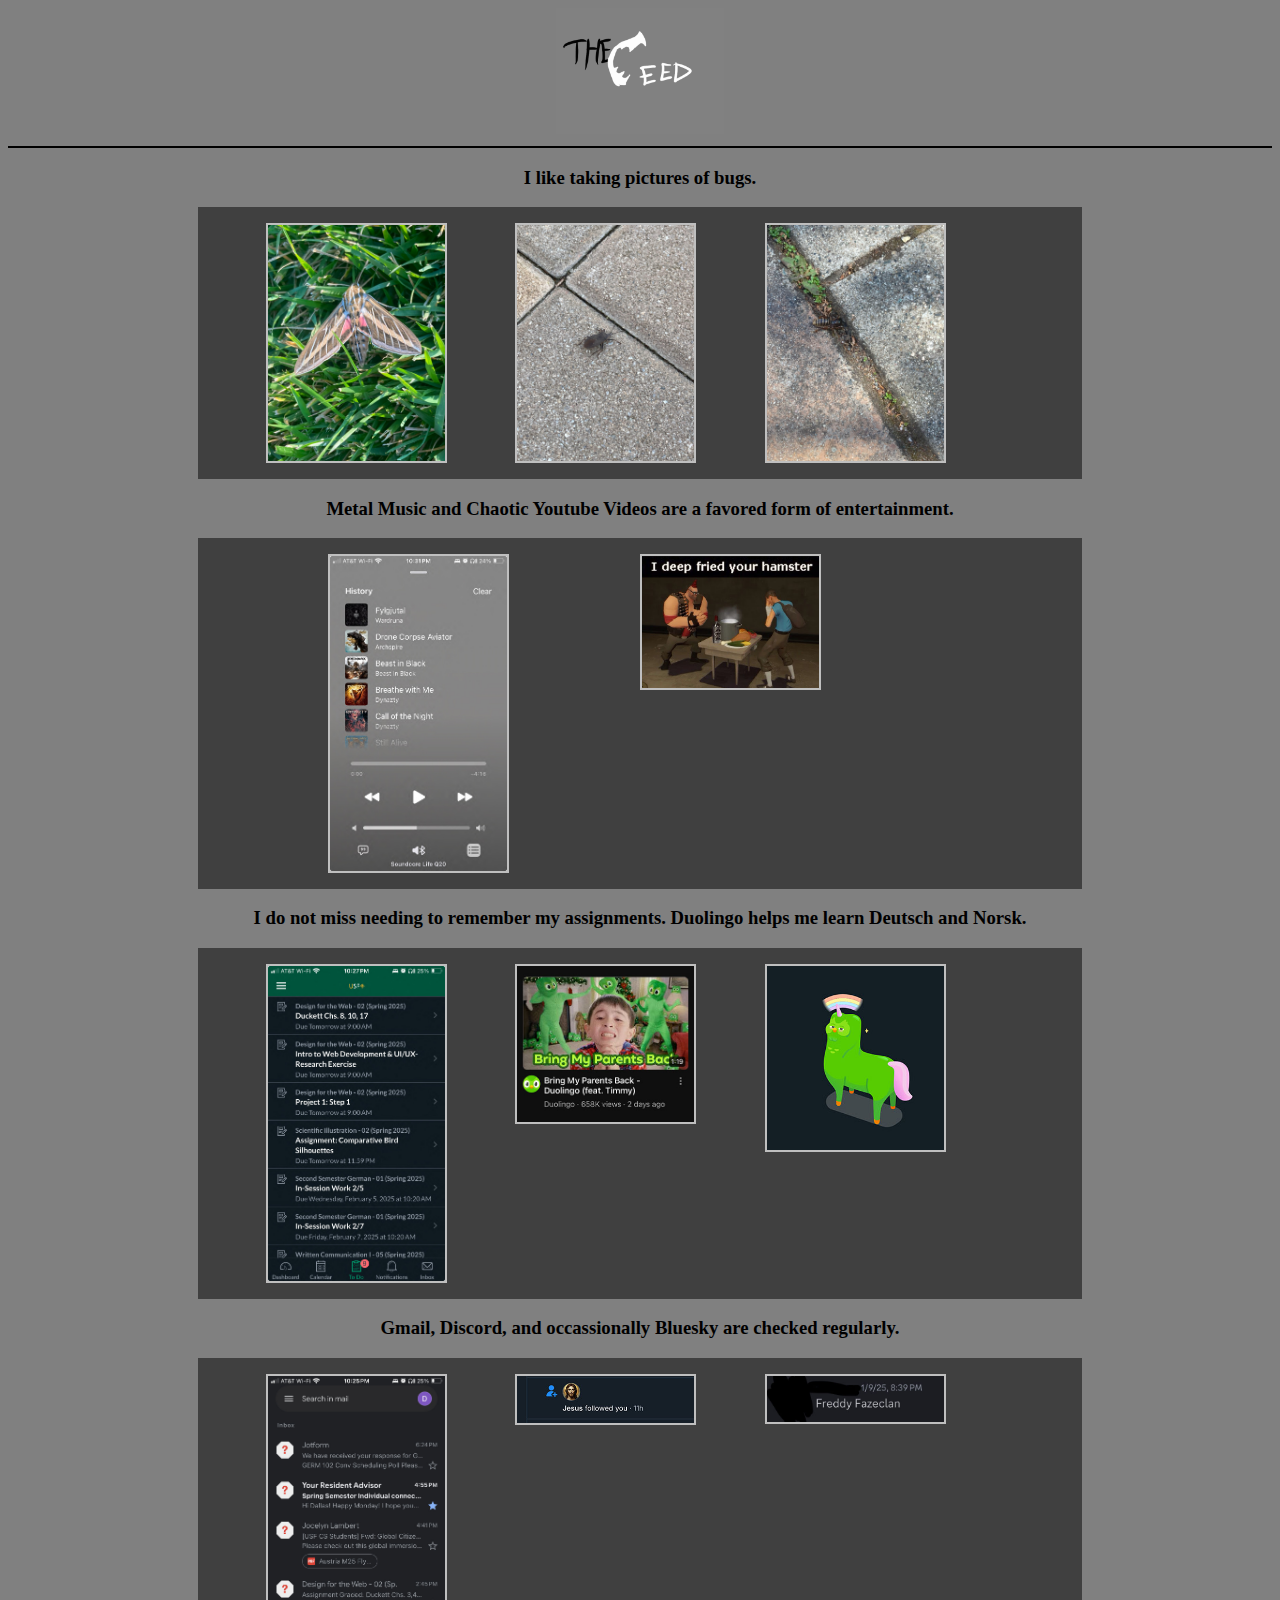
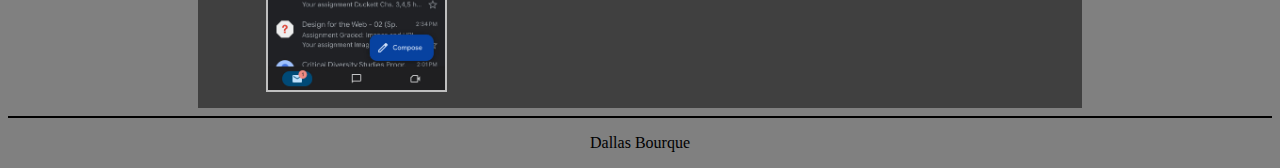
==== the-feed/the-feed.html @ 08eb0815 "Update the-feed.html" ====
<!doctype html>

<html lang="en">

<head>
    <meta charset="UTF-8">
    <link rel="stylesheet" href="css/the-feed.css" alt="return to home">
    <title></title>
</head>
<body>
    <nav>
        <a href="../index.html"><img src="../img/the_feed_gif.gif" alt="gif" width="168" height="126"></a>
        <hr>
    </nav>

    <h3>I like taking pictures of bugs.</h3>
    <article>
        <img src="../img/cool_bug1.jpg" alt="photo of a tigermoth with grass in the background" width="" height="">
        <img src="../img/cool_bug2.jpg" alt="photo of some kind of beetle against pavement" width="" height="">
        <img src="../img/cool_bug3.jpg" alt="photo of a Jerusalem Cricket running across concrete" width="" height=""> <br>
    </article>

    <h3>Metal Music and Chaotic Youtube Videos are a favored form of entertainment.</h3>
    <article>
        <img src="../img/music.jpg" alt="" width="" height="">
        <img src="../img/average_team_fortress_interaction.jpg" alt="" width="" height=""> <br>
    </article>

    <h3>I do not miss needing to remember my assignments. Duolingo helps me learn Deutsch and Norsk.</h3>
    <article>
        <img src="../img/canvas.jpg" alt="" width="" height="">
        <img src="../img/duo_the_orphan-maker.jpg" alt="" width="" height=""><!--stackable-->
        <img src="../img/duolingo.jpg" alt="" width="" height=""> <br><!--stackable-->
    </article>

    <h3>Gmail, Discord, and occassionally Bluesky are checked regularly.</h3>
    <article>
        <img src="../img/mail.jpg" alt="" width="" height="">
        <img src="../img/jesus.jpg" alt="" width="" height=""><!--stackable-->
        <img src="../img/freddyfazclan.jpg" alt="" width="" height=""> <br><!--stackable-->
    </article>

    <hr>

    <footer>
        <p>Dallas Bourque</p>
    </footer>

</body>            
</html>
---- the-feed/css/the-feed.css ----
body {
    background-color: grey;
    color: black;
    text-align: center;
    /*align-items: center;*/

    font-family: "Roboto Mono", serif;
    font-optical-sizing: auto;
    font-weight: 100;
    font-style: normal;
}

article{

    display: flex;
    flex: row;
    flex-wrap: nowrap;

    justify-content: space-evenly /*center*/;
    align-items: flex-start;
    width: 70%;

    background-color: hsl(0, 0%, 25%);

    margin-left: auto;
    margin-right: auto;
    padding-top: 1.25%;
    padding-bottom: 1.25%;

}

hr {
    height: 0px;
    border: 0px;
    border-top: 2px solid black;
}

article img { 
    max-width: 20%;
    border: 2px solid hsl(0, 0%, 75%);
}
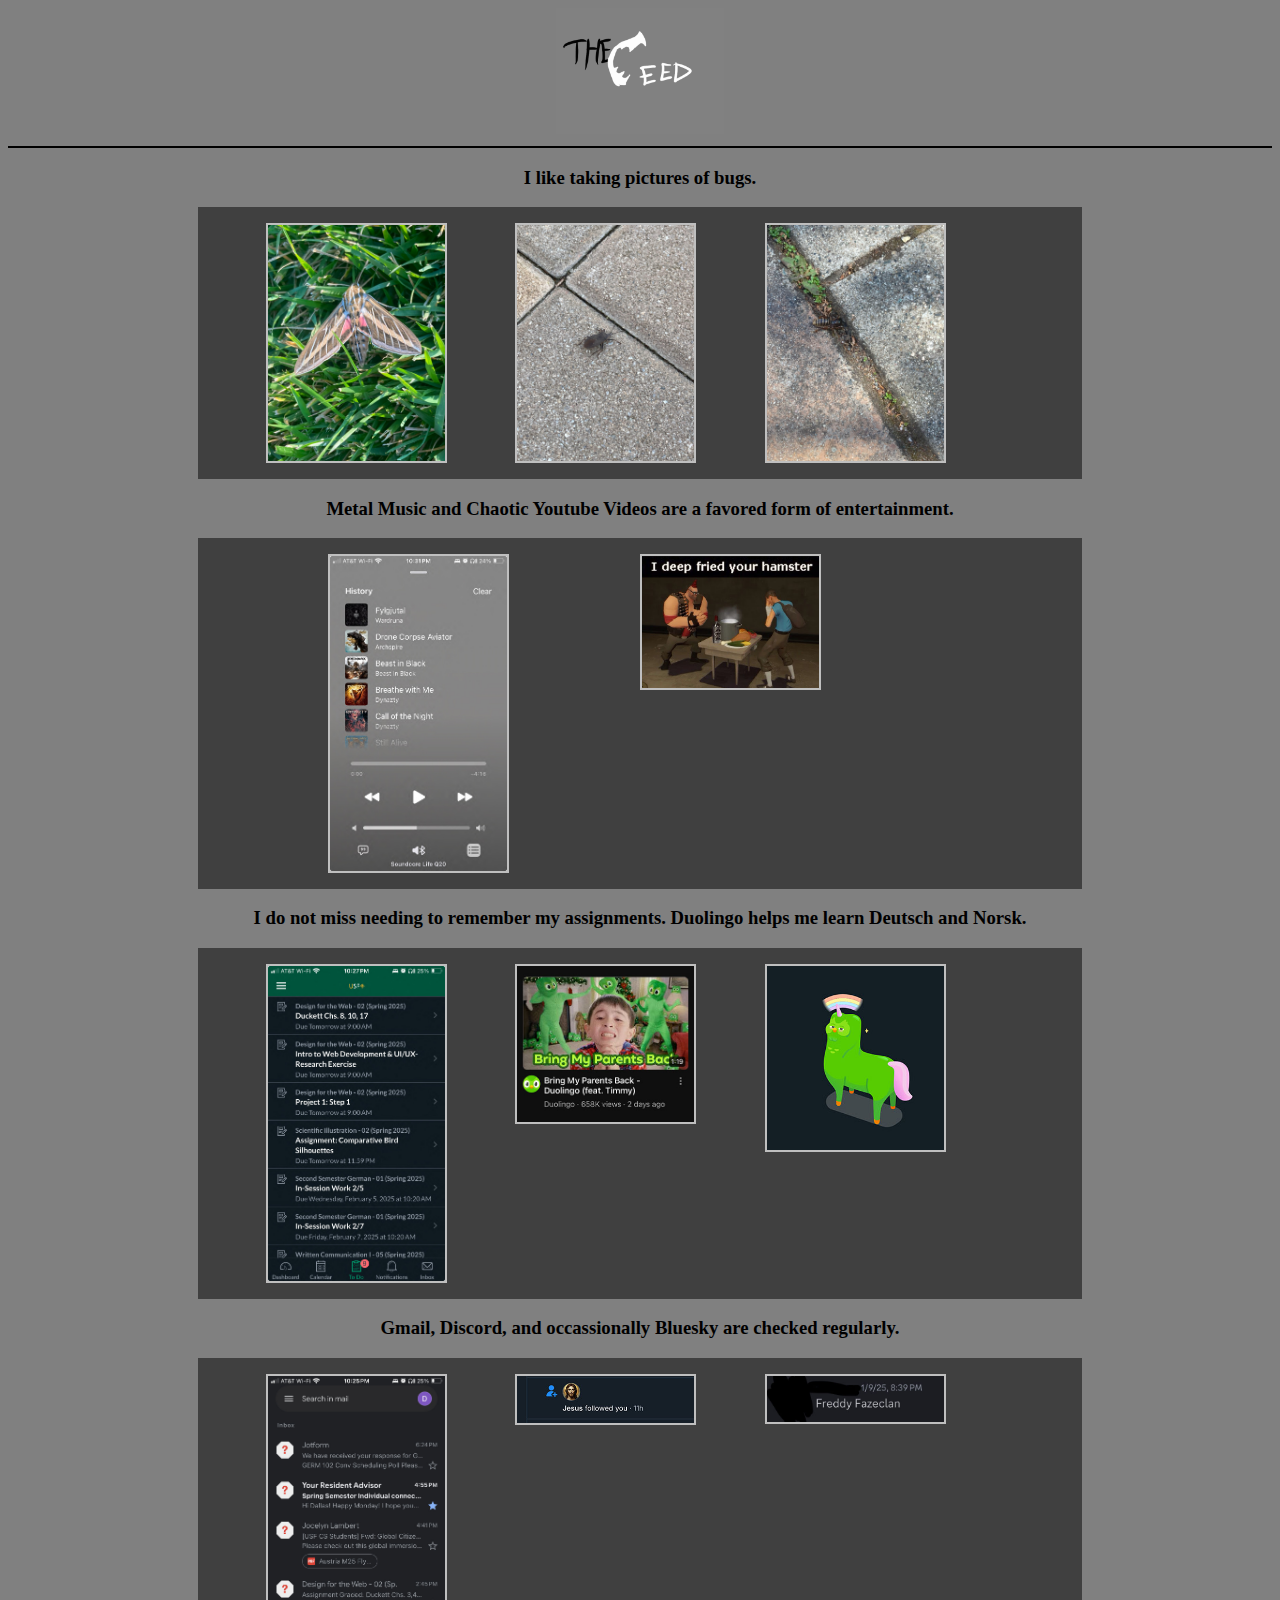
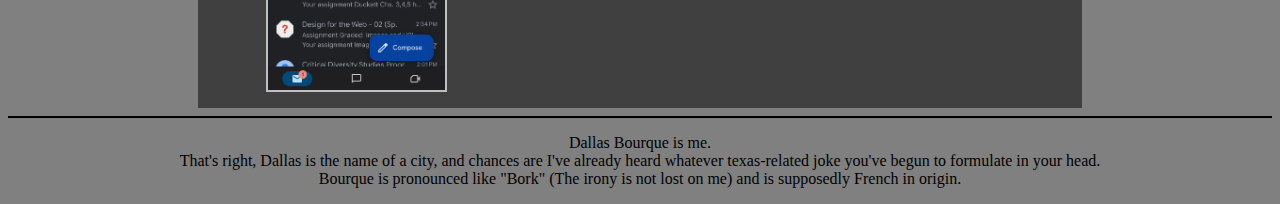
==== commit 267cdb6f: "Update the-feed.html" ====
--- a/the-feed/the-feed.html
+++ b/the-feed/the-feed.html
@@ -43,7 +43,9 @@
     <hr>
 
     <footer>
-        <p>Dallas Bourque</p>
+        <p>Dallas Bourque is me.
+        <br>That's right, Dallas is the name of a city, and chances are I've already heard whatever texas-related joke you've begun to formulate in your head.
+        <br>Bourque is pronounced like "Bork" (The irony is not lost on me) and is supposedly French in origin.</p>
     </footer>
 
 </body>            
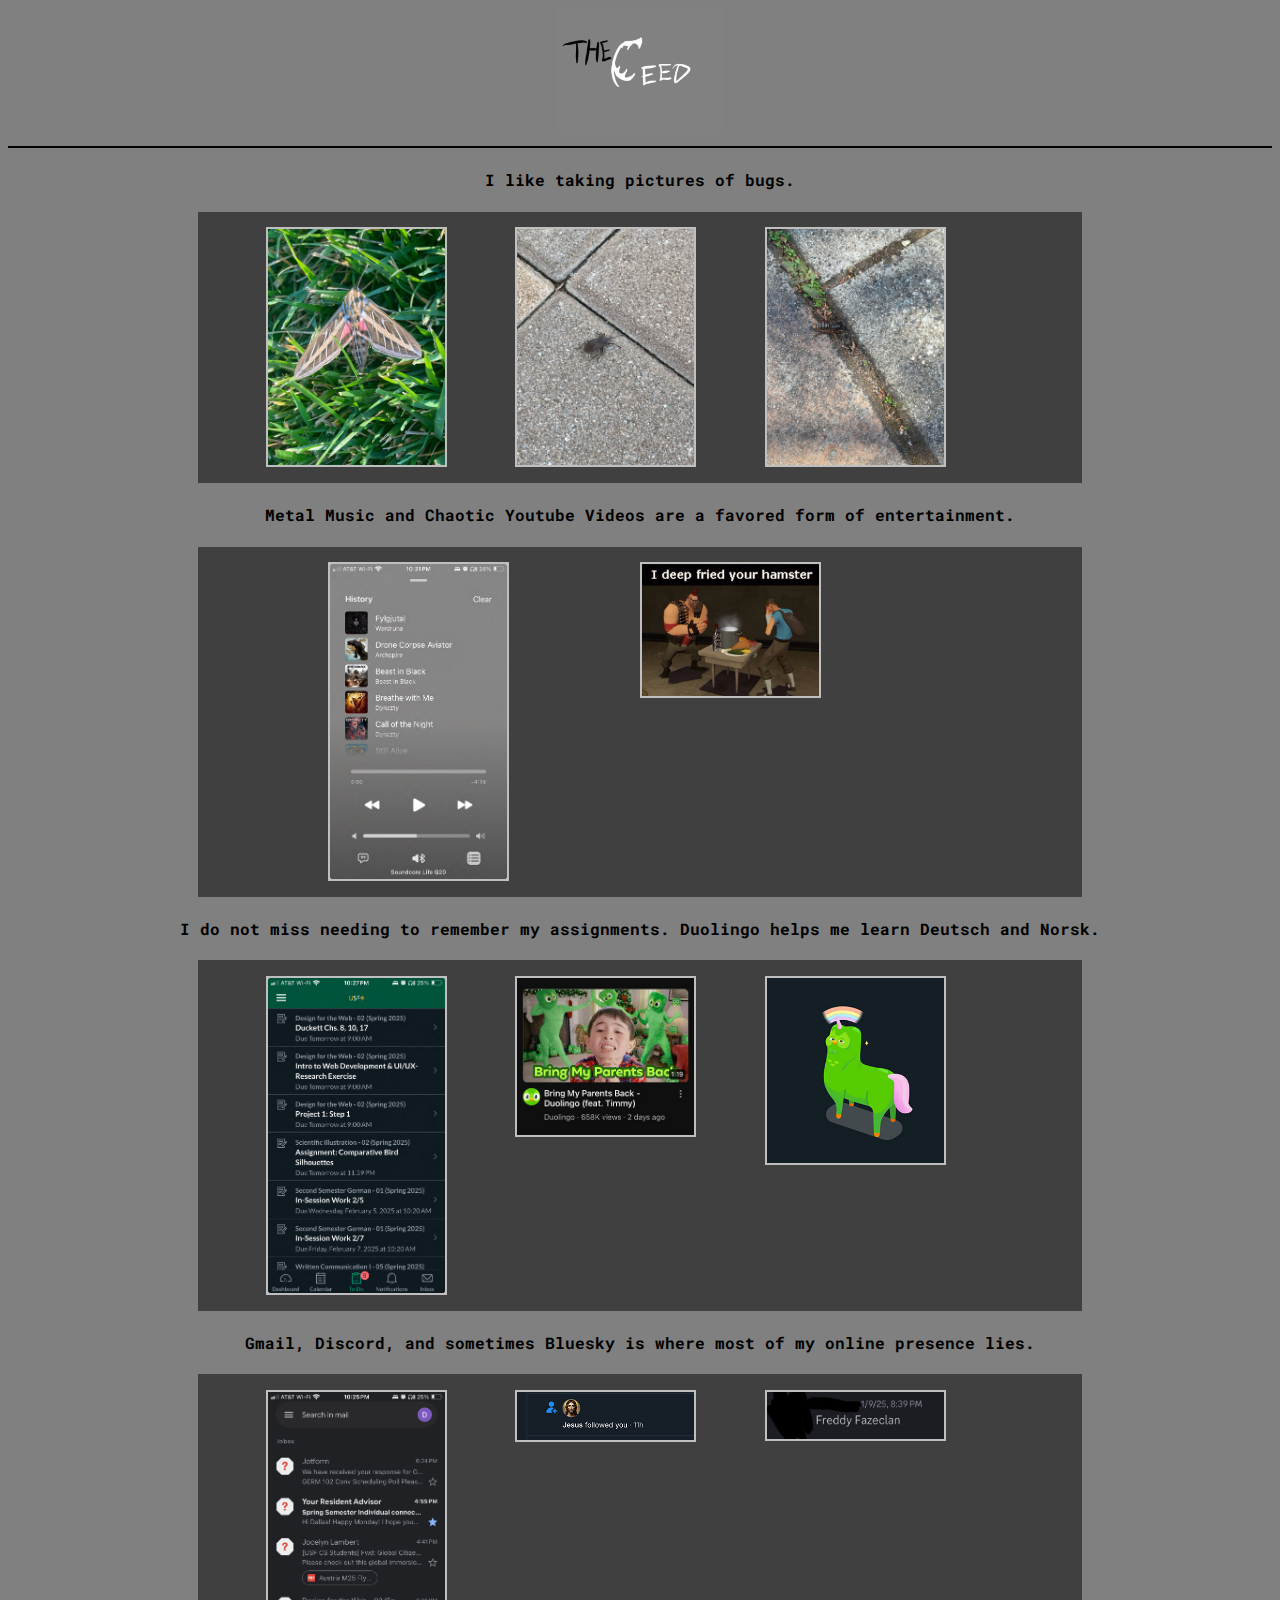
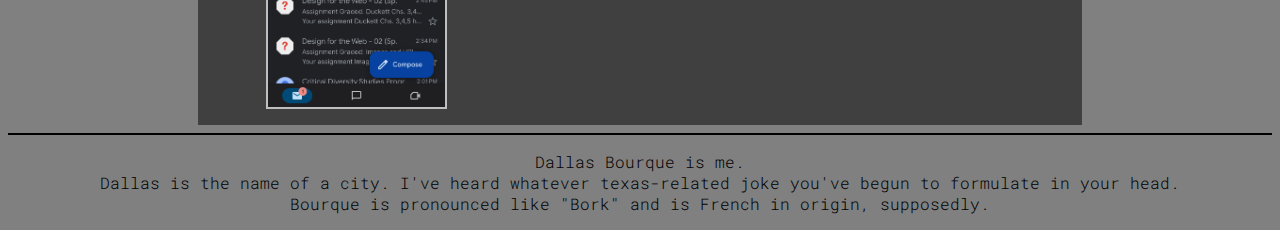
==== commit 20587d02: "messing with fonts" ====
--- a/the-feed/the-feed.html
+++ b/the-feed/the-feed.html
@@ -4,8 +4,9 @@
 
 <head>
     <meta charset="UTF-8">
-    <link rel="stylesheet" href="css/the-feed.css" alt="return to home">
-    <title></title>
+    <link rel="stylesheet" href="css/the-feed.css">
+    <link rel="stylesheet" href="https://fonts.googleapis.com/css2?family=Roboto+Mono:ital,wght@0,100..700;1,100..700&display=swap">
+    <title>THE FEED</title>
 </head>
 <body>
     <nav>
@@ -13,27 +14,27 @@
         <hr>
     </nav>
 
-    <h3>I like taking pictures of bugs.</h3>
+    <h4>I like taking pictures of bugs.</h4>
     <article>
         <img src="../img/cool_bug1.jpg" alt="photo of a tigermoth with grass in the background" width="" height="">
         <img src="../img/cool_bug2.jpg" alt="photo of some kind of beetle against pavement" width="" height="">
         <img src="../img/cool_bug3.jpg" alt="photo of a Jerusalem Cricket running across concrete" width="" height=""> <br>
     </article>
 
-    <h3>Metal Music and Chaotic Youtube Videos are a favored form of entertainment.</h3>
+    <h4>Metal Music and Chaotic Youtube Videos are a favored form of entertainment.</h4>
     <article>
         <img src="../img/music.jpg" alt="" width="" height="">
         <img src="../img/average_team_fortress_interaction.jpg" alt="" width="" height=""> <br>
     </article>
 
-    <h3>I do not miss needing to remember my assignments. Duolingo helps me learn Deutsch and Norsk.</h3>
+    <h4>I do not miss needing to remember my assignments. Duolingo helps me learn Deutsch and Norsk.</h4>
     <article>
         <img src="../img/canvas.jpg" alt="" width="" height="">
         <img src="../img/duo_the_orphan-maker.jpg" alt="" width="" height=""><!--stackable-->
         <img src="../img/duolingo.jpg" alt="" width="" height=""> <br><!--stackable-->
     </article>
 
-    <h3>Gmail, Discord, and occassionally Bluesky are checked regularly.</h3>
+    <h4>Gmail, Discord, and sometimes Bluesky is where most of my online presence lies.</h4>
     <article>
         <img src="../img/mail.jpg" alt="" width="" height="">
         <img src="../img/jesus.jpg" alt="" width="" height=""><!--stackable-->
@@ -44,8 +45,8 @@
 
     <footer>
         <p>Dallas Bourque is me.
-        <br>That's right, Dallas is the name of a city, and chances are I've already heard whatever texas-related joke you've begun to formulate in your head.
-        <br>Bourque is pronounced like "Bork" (The irony is not lost on me) and is supposedly French in origin.</p>
+        <br>Dallas is the name of a city. I've  heard whatever texas-related joke you've begun to formulate in your head.
+        <br>Bourque is pronounced like "Bork" and is French in origin, supposedly.</p>
     </footer>
 
 </body>            
--- a/the-feed/css/the-feed.css
+++ b/the-feed/css/the-feed.css
@@ -7,7 +7,7 @@
 
     font-family: "Roboto Mono", serif;
     font-optical-sizing: auto;
-    font-weight: 100;
+    font-weight: 300;
     font-style: normal;
 }
 
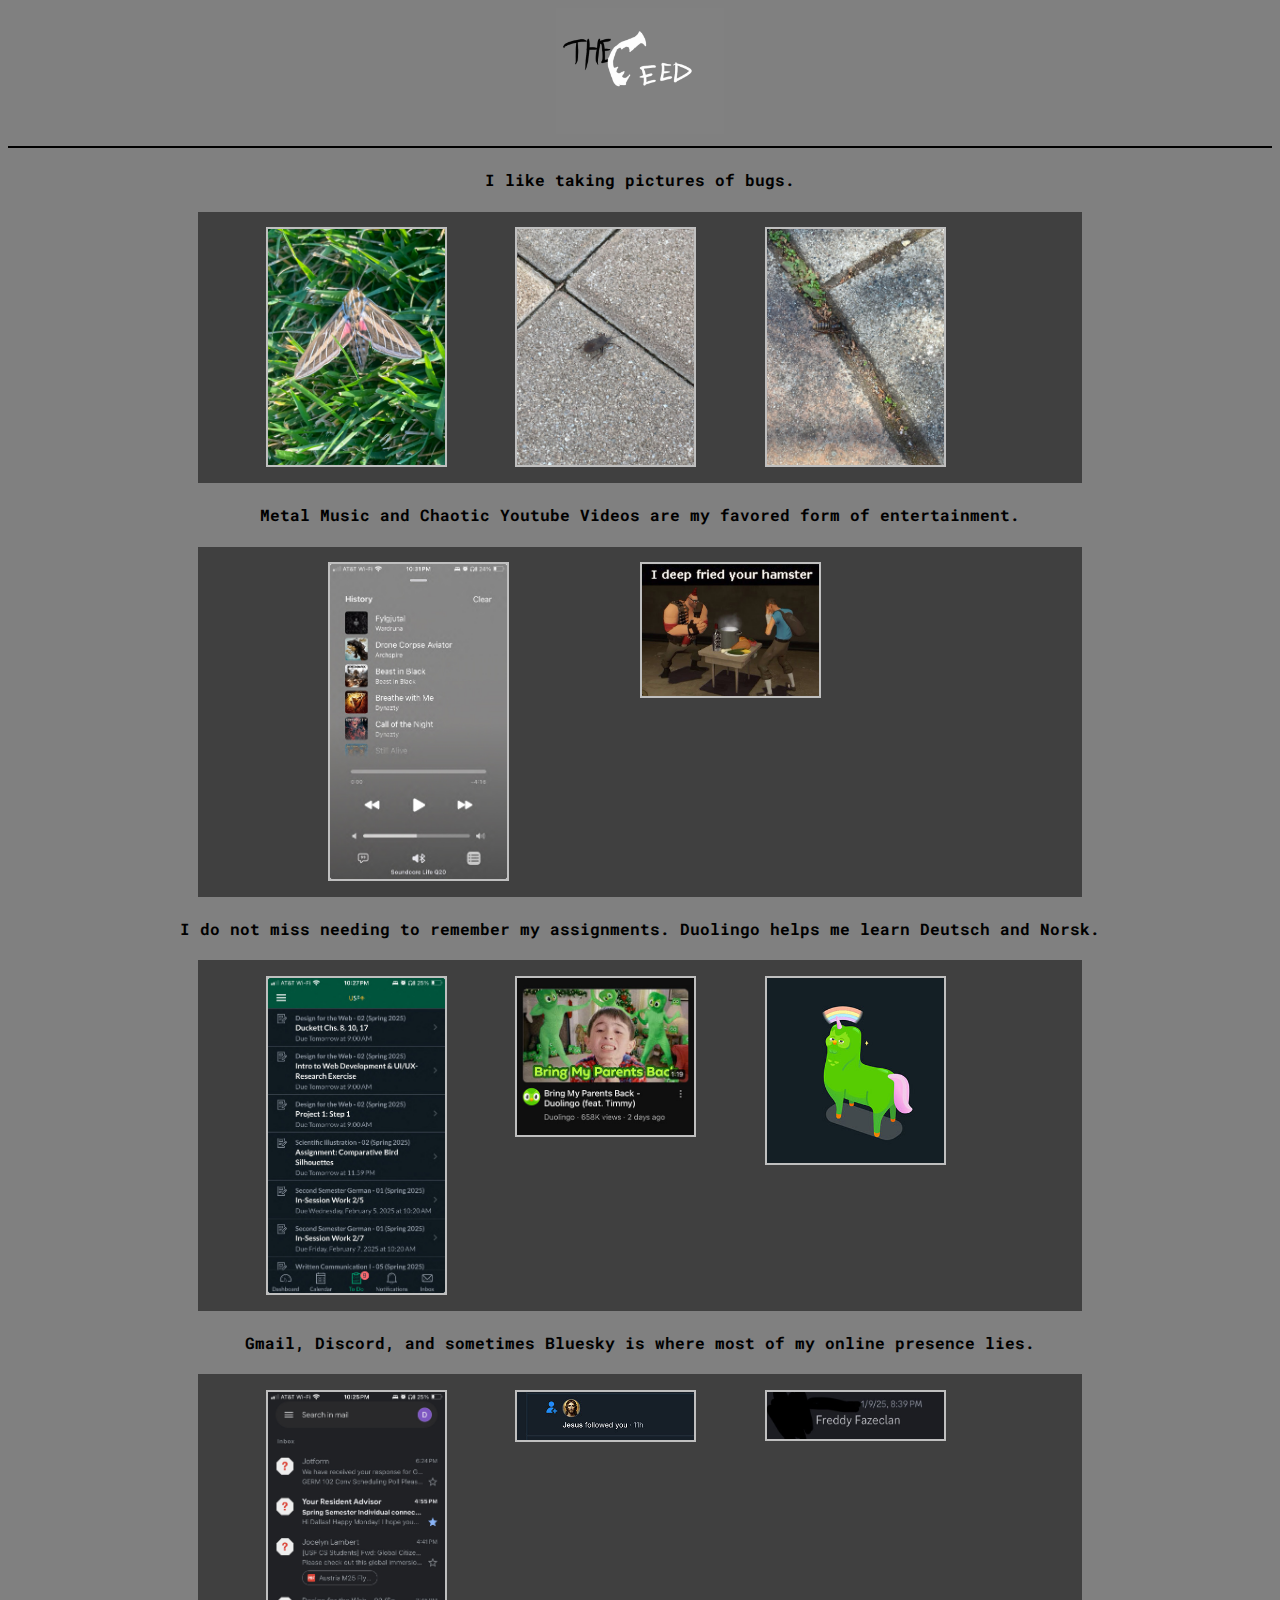
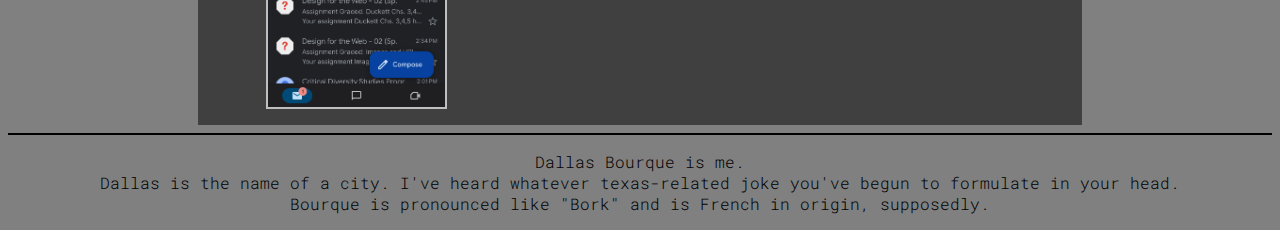
==== commit e49ca0c4: "Update the-feed.html" ====
--- a/the-feed/the-feed.html
+++ b/the-feed/the-feed.html
@@ -21,7 +21,7 @@
         <img src="../img/cool_bug3.jpg" alt="photo of a Jerusalem Cricket running across concrete" width="" height=""> <br>
     </article>
 
-    <h4>Metal Music and Chaotic Youtube Videos are a favored form of entertainment.</h4>
+    <h4>Metal Music and Chaotic Youtube Videos are my favored form of entertainment.</h4>
     <article>
         <img src="../img/music.jpg" alt="" width="" height="">
         <img src="../img/average_team_fortress_interaction.jpg" alt="" width="" height=""> <br>
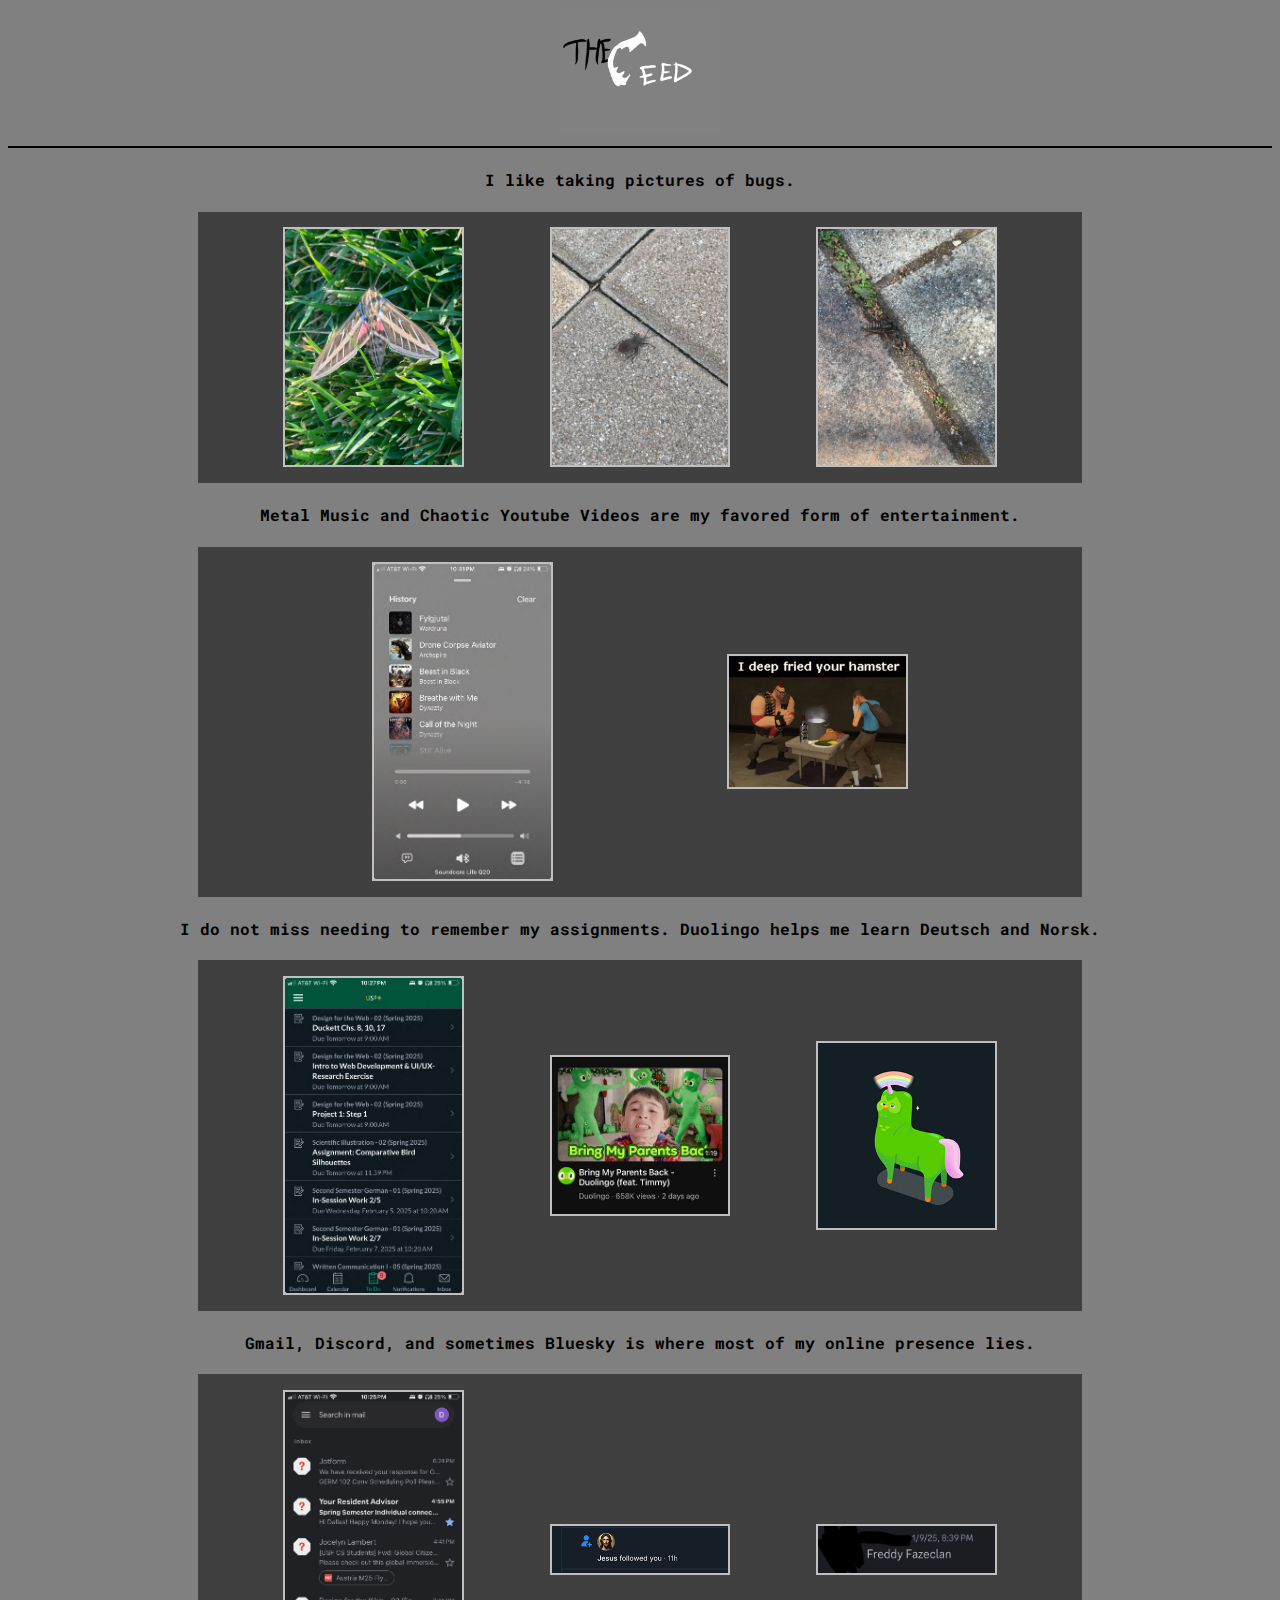
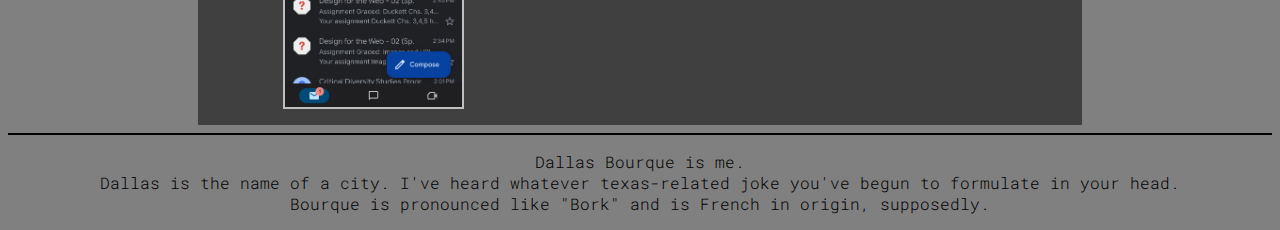
==== commit 7801d989: "fixed alignment issues" ====
--- a/the-feed/the-feed.html
+++ b/the-feed/the-feed.html
@@ -18,27 +18,27 @@
     <article>
         <img src="../img/cool_bug1.jpg" alt="photo of a tigermoth with grass in the background" width="" height="">
         <img src="../img/cool_bug2.jpg" alt="photo of some kind of beetle against pavement" width="" height="">
-        <img src="../img/cool_bug3.jpg" alt="photo of a Jerusalem Cricket running across concrete" width="" height=""> <br>
+        <img src="../img/cool_bug3.jpg" alt="photo of a Jerusalem Cricket running across concrete" width="" height="">
     </article>
 
     <h4>Metal Music and Chaotic Youtube Videos are my favored form of entertainment.</h4>
     <article>
         <img src="../img/music.jpg" alt="" width="" height="">
-        <img src="../img/average_team_fortress_interaction.jpg" alt="" width="" height=""> <br>
+        <img src="../img/average_team_fortress_interaction.jpg" alt="" width="" height="">
     </article>
 
     <h4>I do not miss needing to remember my assignments. Duolingo helps me learn Deutsch and Norsk.</h4>
     <article>
         <img src="../img/canvas.jpg" alt="" width="" height="">
         <img src="../img/duo_the_orphan-maker.jpg" alt="" width="" height=""><!--stackable-->
-        <img src="../img/duolingo.jpg" alt="" width="" height=""> <br><!--stackable-->
+        <img src="../img/duolingo.jpg" alt="" width="" height=""> <!--stackable-->
     </article>
 
     <h4>Gmail, Discord, and sometimes Bluesky is where most of my online presence lies.</h4>
     <article>
         <img src="../img/mail.jpg" alt="" width="" height="">
         <img src="../img/jesus.jpg" alt="" width="" height=""><!--stackable-->
-        <img src="../img/freddyfazclan.jpg" alt="" width="" height=""> <br><!--stackable-->
+        <img src="../img/freddyfazclan.jpg" alt="" width="" height=""><!--stackable-->
     </article>
 
     <hr>
--- a/the-feed/css/the-feed.css
+++ b/the-feed/css/the-feed.css
@@ -11,14 +11,14 @@
     font-style: normal;
 }
 
-article{
+article {
 
     display: flex;
-    flex: row;
+    /*flex: row;*/
     flex-wrap: nowrap;
 
     justify-content: space-evenly /*center*/;
-    align-items: flex-start;
+    align-items: center;
     width: 70%;
 
     background-color: hsl(0, 0%, 25%);
@@ -30,13 +30,13 @@
 
 }
 
+article img { 
+    max-width: 20%;
+    border: 2px solid hsl(0, 0%, 75%);
+}
+
 hr {
     height: 0px;
     border: 0px;
     border-top: 2px solid black;
-}
-
-article img { 
-    max-width: 20%;
-    border: 2px solid hsl(0, 0%, 75%);
 }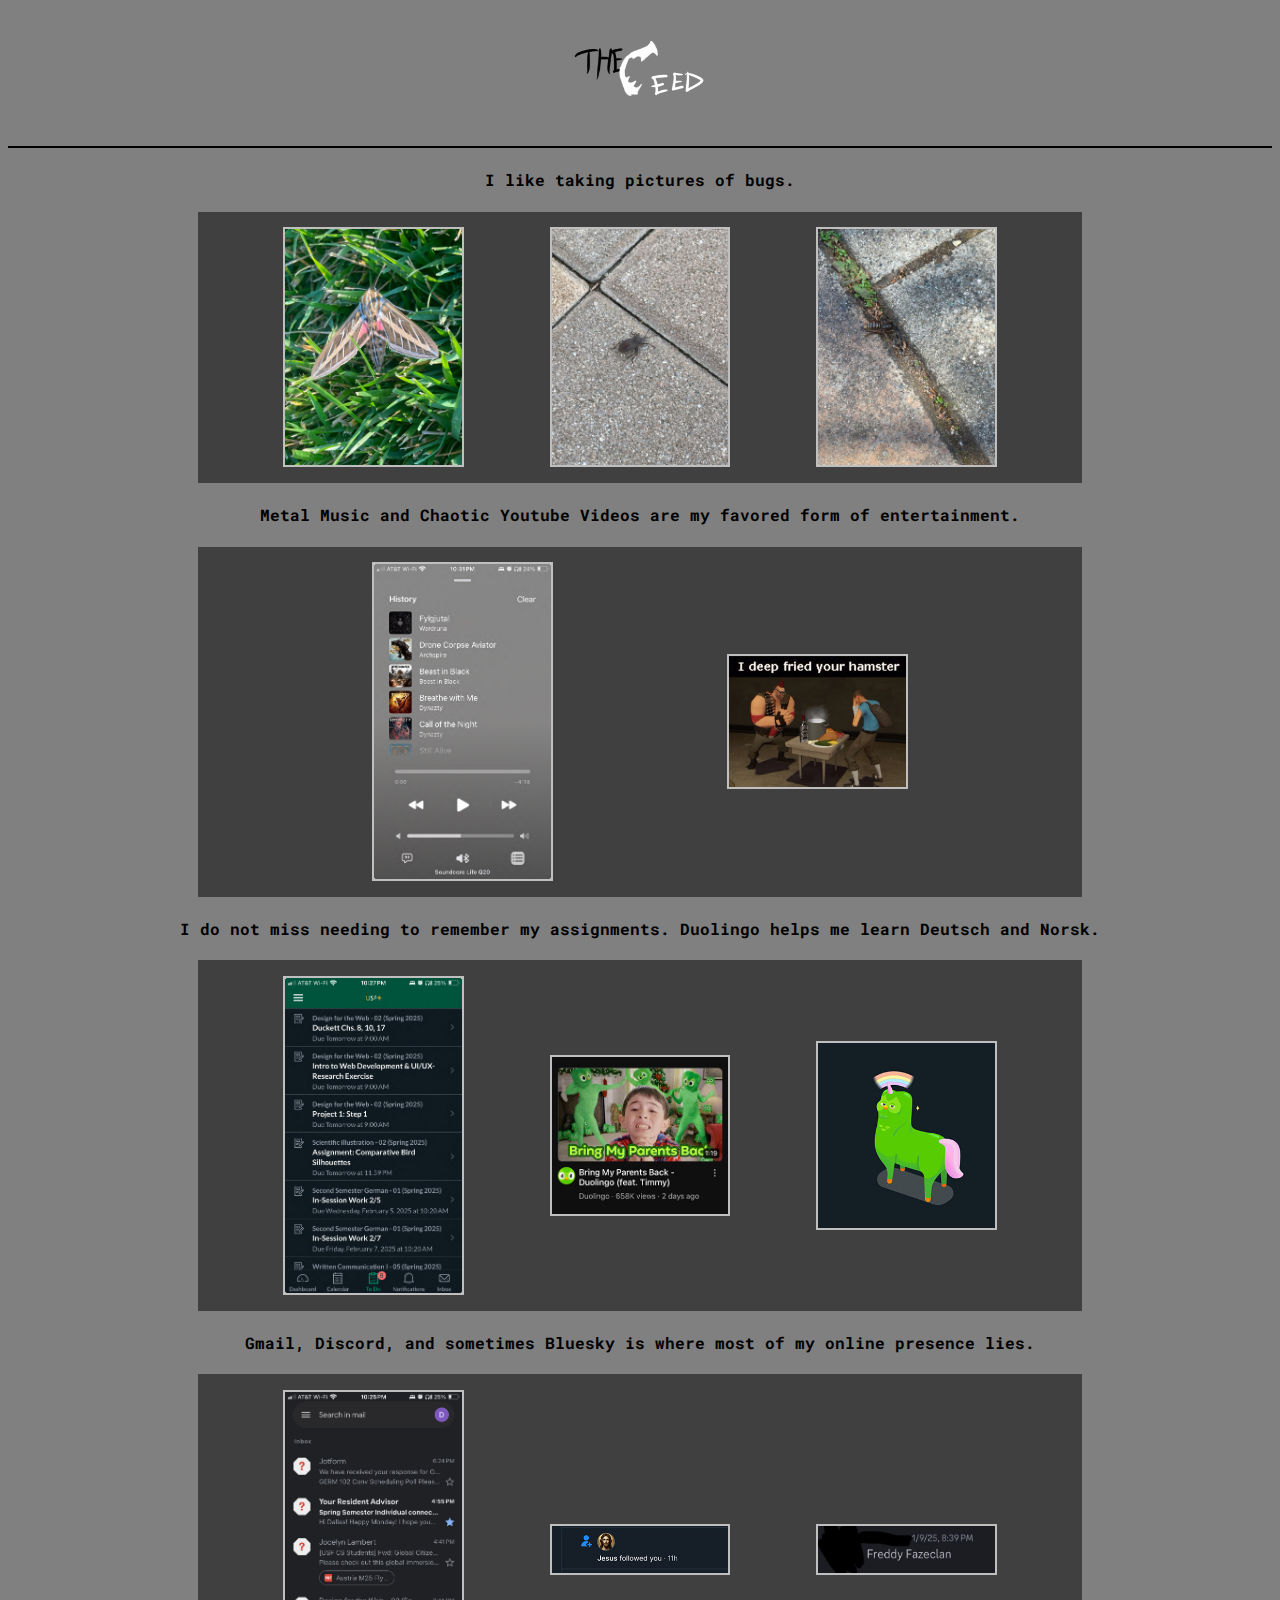
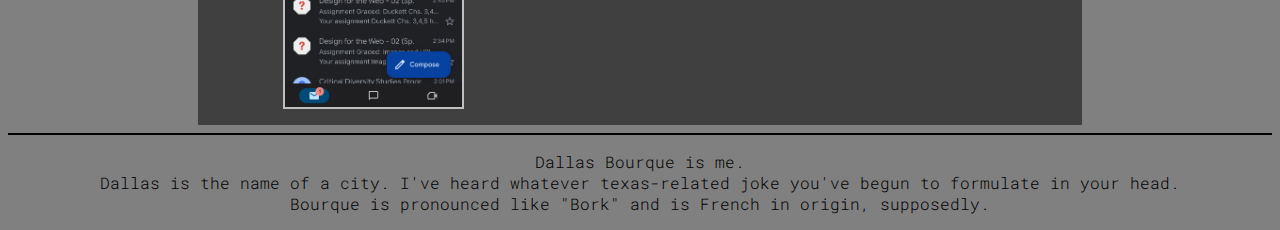
==== commit 0962355e: "hopefully final" ====
--- a/the-feed/the-feed.html
+++ b/the-feed/the-feed.html
@@ -10,7 +10,7 @@
 </head>
 <body>
     <nav>
-        <a href="../index.html"><img src="../img/the_feed_gif.gif" alt="gif" width="168" height="126"></a>
+        <a href="../index.html"><img src="../img/the_feed_gif_v2.gif" alt="gif of the 'f' in 'Feed' eating the rest of the letters" width="168" height="126"></a>
         <hr>
     </nav>
 
@@ -23,22 +23,22 @@
 
     <h4>Metal Music and Chaotic Youtube Videos are my favored form of entertainment.</h4>
     <article>
-        <img src="../img/music.jpg" alt="" width="" height="">
-        <img src="../img/average_team_fortress_interaction.jpg" alt="" width="" height="">
+        <img src="../img/music.jpg" alt="screenshot of my apple music history" width="" height="">
+        <img src="../img/average_team_fortress_interaction.jpg" alt="youtube video thumbnail that implies that the heavy weapons guy boiled the scout tf2's hamster" width="" height="">
     </article>
 
     <h4>I do not miss needing to remember my assignments. Duolingo helps me learn Deutsch and Norsk.</h4>
     <article>
-        <img src="../img/canvas.jpg" alt="" width="" height="">
-        <img src="../img/duo_the_orphan-maker.jpg" alt="" width="" height=""><!--stackable-->
-        <img src="../img/duolingo.jpg" alt="" width="" height=""> <!--stackable-->
+        <img src="../img/canvas.jpg" alt="screenshot of my canvas dashboard" width="" height="">
+        <img src="../img/duo_the_orphan-maker.jpg" alt="" width="duolingo video thumbnail on youtube" height="">
+        <img src="../img/duolingo.jpg" alt="Dou the owl as a unicorn" width="" height="">
     </article>
 
     <h4>Gmail, Discord, and sometimes Bluesky is where most of my online presence lies.</h4>
     <article>
-        <img src="../img/mail.jpg" alt="" width="" height="">
-        <img src="../img/jesus.jpg" alt="" width="" height=""><!--stackable-->
-        <img src="../img/freddyfazclan.jpg" alt="" width="" height=""><!--stackable-->
+        <img src="../img/mail.jpg" alt="screenshot of my gmail" width="" height="">
+        <img src="../img/jesus.jpg" alt="screenshot of Jesus Christ following me on Bluesky" width="" height="">
+        <img src="../img/freddyfazclan.jpg" alt="screenshot of an unknown discord user saying 'freddy fazeclan" width="" height="">
     </article>
 
     <hr>
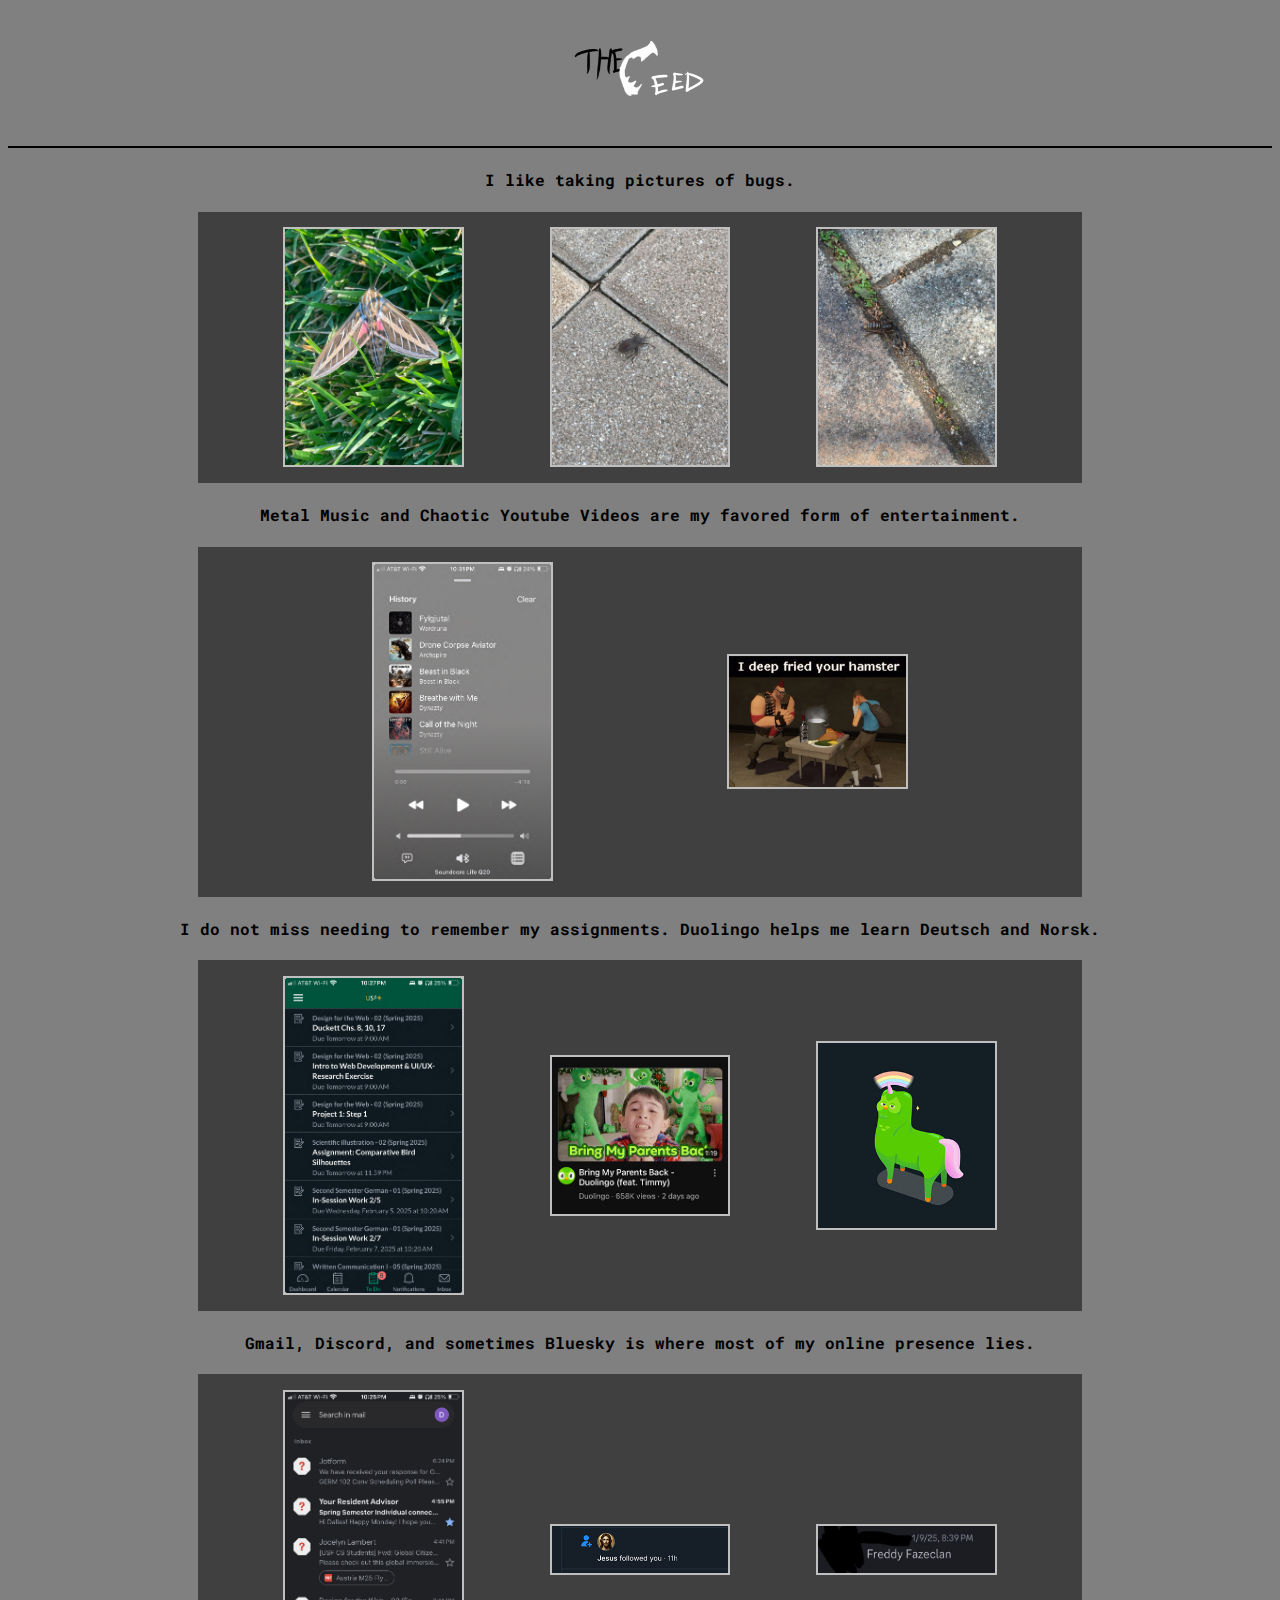
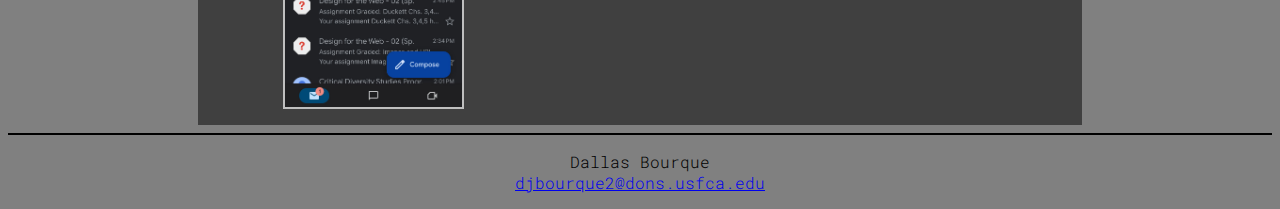
==== commit aa305c48: "Update the-feed.html" ====
--- a/the-feed/the-feed.html
+++ b/the-feed/the-feed.html
@@ -44,9 +44,8 @@
     <hr>
 
     <footer>
-        <p>Dallas Bourque is me.
-        <br>Dallas is the name of a city. I've  heard whatever texas-related joke you've begun to formulate in your head.
-        <br>Bourque is pronounced like "Bork" and is French in origin, supposedly.</p>
+        <p>Dallas Bourque
+        <br><a href="mailto:djbourque2@dons.usfca.edu">djbourque2@dons.usfca.edu</a></p>
     </footer>
 
 </body>            
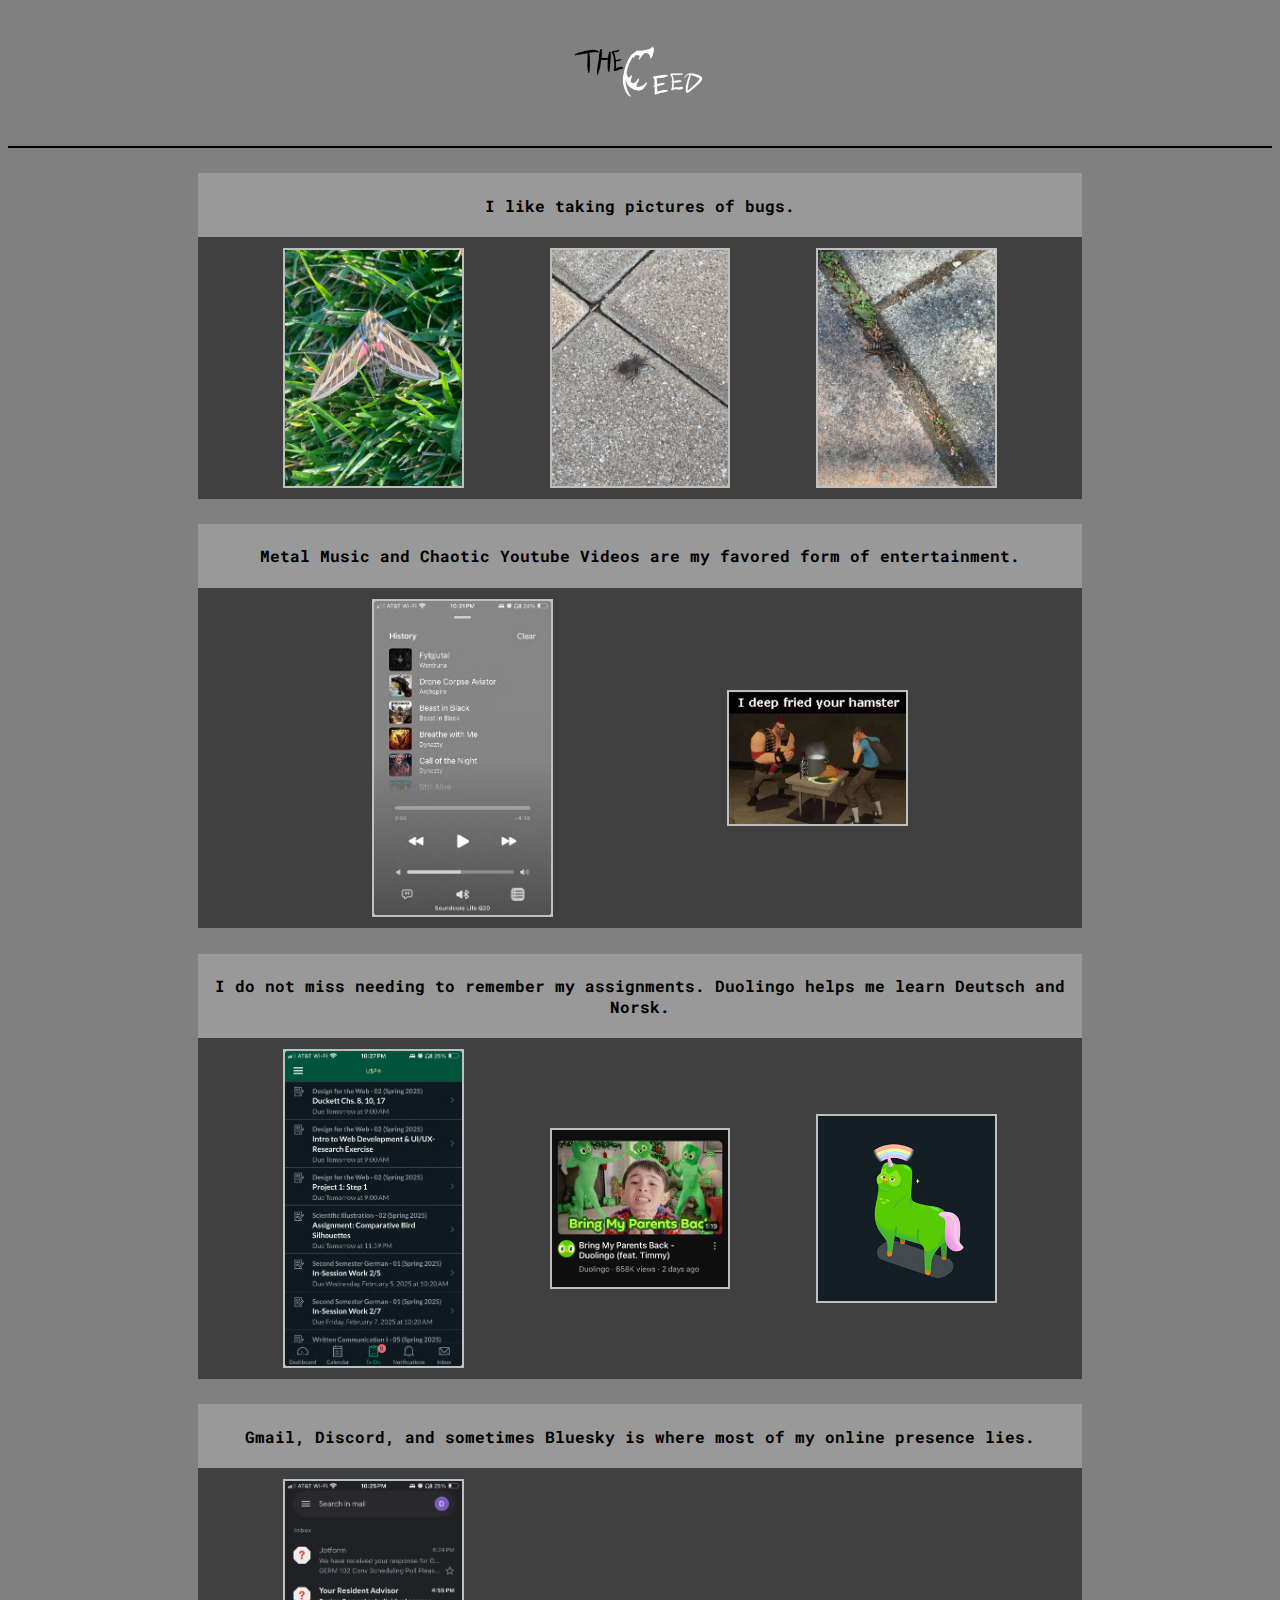
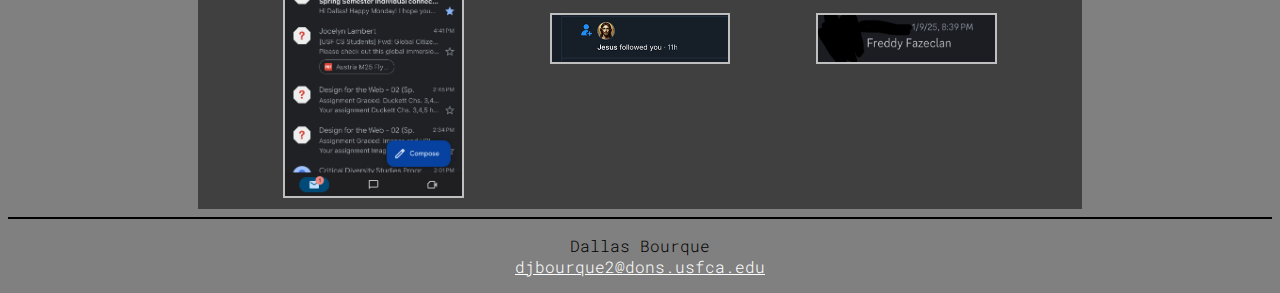
==== commit f6278978: "added clarity" ====
--- a/the-feed/the-feed.html
+++ b/the-feed/the-feed.html
@@ -14,32 +14,40 @@
         <hr>
     </nav>
 
-    <h4>I like taking pictures of bugs.</h4>
-    <article>
-        <img src="../img/cool_bug1.jpg" alt="photo of a tigermoth with grass in the background" width="" height="">
-        <img src="../img/cool_bug2.jpg" alt="photo of some kind of beetle against pavement" width="" height="">
-        <img src="../img/cool_bug3.jpg" alt="photo of a Jerusalem Cricket running across concrete" width="" height="">
-    </article>
+    <div>
+        <h4>I like taking pictures of bugs.</h4>
+        <article>
+            <img src="../img/cool_bug1.jpg" alt="photo of a tigermoth with grass in the background" width="" height="">
+            <img src="../img/cool_bug2.jpg" alt="photo of some kind of beetle against pavement" width="" height="">
+            <img src="../img/cool_bug3.jpg" alt="photo of a Jerusalem Cricket running across concrete" width="" height="">
+        </article>
+    </div>
 
-    <h4>Metal Music and Chaotic Youtube Videos are my favored form of entertainment.</h4>
-    <article>
-        <img src="../img/music.jpg" alt="screenshot of my apple music history" width="" height="">
-        <img src="../img/average_team_fortress_interaction.jpg" alt="youtube video thumbnail that implies that the heavy weapons guy boiled the scout tf2's hamster" width="" height="">
-    </article>
+    <div>
+        <h4>Metal Music and Chaotic Youtube Videos are my favored form of entertainment.</h4>
+        <article>
+            <img src="../img/music.jpg" alt="screenshot of my apple music history" width="" height="">
+            <img src="../img/average_team_fortress_interaction.jpg" alt="youtube video thumbnail that implies that the heavy weapons guy boiled the scout tf2's hamster" width="" height="">
+        </article>
+    </div>
 
-    <h4>I do not miss needing to remember my assignments. Duolingo helps me learn Deutsch and Norsk.</h4>
-    <article>
-        <img src="../img/canvas.jpg" alt="screenshot of my canvas dashboard" width="" height="">
-        <img src="../img/duo_the_orphan-maker.jpg" alt="" width="duolingo video thumbnail on youtube" height="">
-        <img src="../img/duolingo.jpg" alt="Dou the owl as a unicorn" width="" height="">
-    </article>
+    <div>
+        <h4>I do not miss needing to remember my assignments. Duolingo helps me learn Deutsch and Norsk.</h4>
+        <article>
+            <img src="../img/canvas.jpg" alt="screenshot of my canvas dashboard" width="" height="">
+            <img src="../img/duo_the_orphan-maker.jpg" alt="" width="duolingo video thumbnail on youtube" height="">
+            <img src="../img/duolingo.jpg" alt="Dou the owl as a unicorn" width="" height="">
+        </article>
+    </div>
 
-    <h4>Gmail, Discord, and sometimes Bluesky is where most of my online presence lies.</h4>
-    <article>
-        <img src="../img/mail.jpg" alt="screenshot of my gmail" width="" height="">
-        <img src="../img/jesus.jpg" alt="screenshot of Jesus Christ following me on Bluesky" width="" height="">
-        <img src="../img/freddyfazclan.jpg" alt="screenshot of an unknown discord user saying 'freddy fazeclan" width="" height="">
-    </article>
+    <div>
+        <h4>Gmail, Discord, and sometimes Bluesky is where most of my online presence lies.</h4>
+        <article>
+            <img src="../img/mail.jpg" alt="screenshot of my gmail" width="" height="">
+            <img src="../img/jesus.jpg" alt="screenshot of Jesus Christ following me on Bluesky" width="" height="">
+            <img src="../img/freddyfazclan.jpg" alt="screenshot of an unknown discord user saying 'freddy fazeclan" width="" height="">
+        </article>
+    </div>
 
     <hr>
 
--- a/the-feed/css/the-feed.css
+++ b/the-feed/css/the-feed.css
@@ -11,6 +11,18 @@
     font-style: normal;
 }
 
+div {
+    display: flex;
+    flex-direction: column;
+    width: 70%;
+
+    background-color: hsl(0, 0%, 60%);
+
+    margin-left: auto;
+    margin-right: auto;
+    margin-top: 2%;
+}
+
 article {
 
     display: flex;
@@ -19,7 +31,7 @@
 
     justify-content: space-evenly /*center*/;
     align-items: center;
-    width: 70%;
+    width: 100%;
 
     background-color: hsl(0, 0%, 25%);
 
@@ -39,4 +51,7 @@
     height: 0px;
     border: 0px;
     border-top: 2px solid black;
+}
+a {
+    color: white;
 }